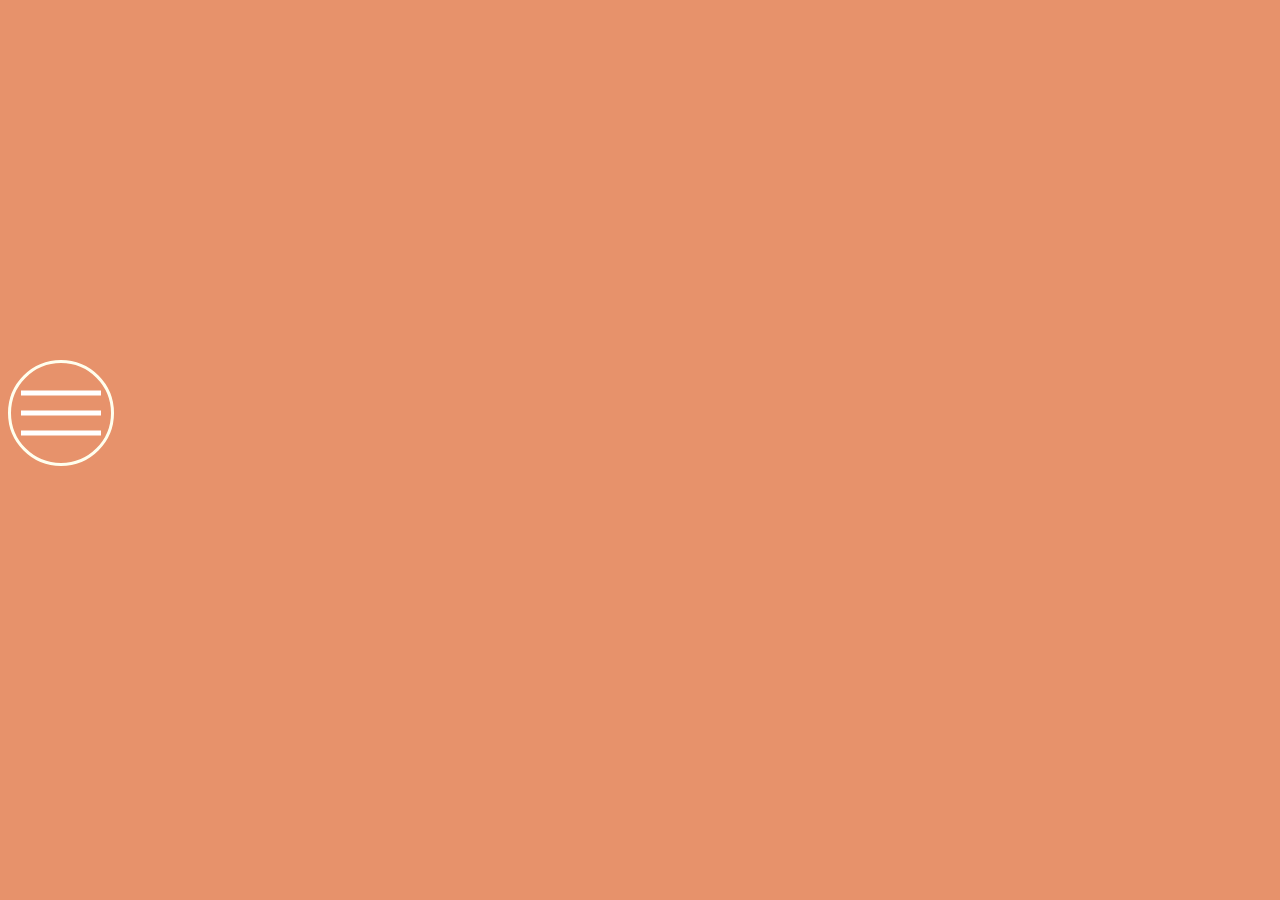
==== index.html @ 95ec5940 "Add files via upload" ====
<!DOCTYPE html>
<html lang="en">
	<head>
		<title>Hamburger Menu</title>
		<meta charset="UTF-8"/>
		<meta http-equiv="x-ua-compatible" content="ie=edge">
		<meta name="viewport" content="width=device-width, initial-scale=1.0">
		<link rel="stylesheet" href="style.css"/>
		<script type="text/javascript" src="script.js"></script>
		<script type="text/javascript" src="snap.svg.js"></script>
	</head>

	<body>
		<nav id="menu_nav">
		<div id="container">
			<div id="menu">
				<ul>
					<li>Home</li>
					<li>Services</li>
					<li>About us</li>
					<li>About us</li>
					<li>About us</li>
					<li>About us</li>
					<li>About us</li>
					<li>About us</li>
					<li>About us</li>
					<li>About us</li>
					<li>About us</li>
					<li>About us</li>
					<li>About us</li>
					<li>About us</li>
					<li>About us</li>
					<li>About us</li>
					<li>About us</li>
					<li>About us</li>
					<li>About us</li>
				</ul>
			</div>
		</div>
		</nav>
		<div id="menuButton">
		</div>
	</body>
</html>
---- style.css ----
html,body{
    background: #E7926B;
}
#menu_nav{
    left: 0px;
    top:0px;
    position: fixed;
    overflow: hidden;
    width: 100%;
    height: 100%;
    background: #ffffee;
    display:none;
}
#menu_nav.show{
    display: flex;
    width: 100%;
    justify-content: center;

}
#container{
    display: flex;
    height: 100%;
    flex-direction: column;
    justify-content: center;
    overflow:hidden;
}

#menuButton{
    background: #E7926B;
    color:#ffffee;
    border: solid;
    border-color:#ffffee;
    border-radius: 500px;
    text-align: center;
    top:40%;
    width: 100px;
    height:100px;
    position: absolute; 
    transition: all 0.2s ease-out;
    cursor: pointer;
}
div.expand{
    background: white;
    box-shadow: 0px 0px 0px 2000px #fffff0;
    border:none;
}
div.endExadn{
     box-shadow: 0px 0px 0px 0px #fffff0;
}
#menuButton svg{
    position: relative;
    left:0;
    stroke:white;
    stroke-width:5px;
}
#menu{
    text-align:center;
    position: relative;
    transition: all 0.2s linear;
    overflow-y:scroll;
    overflow-x:hidden;
}
#menu ul{
    padding-left:5px;
    list-style: none;
    font-family:sans;
    font-size: xx-large;
}
#menu ul li{
    cursor: pointer;
    margin-top:50px
}
#menu ul li:hover{
    color:#E7926B
}
@media screen and (max-width: 500px){
    #menuButton{
        top:1px!important;
        left:1px!important;
    }
}
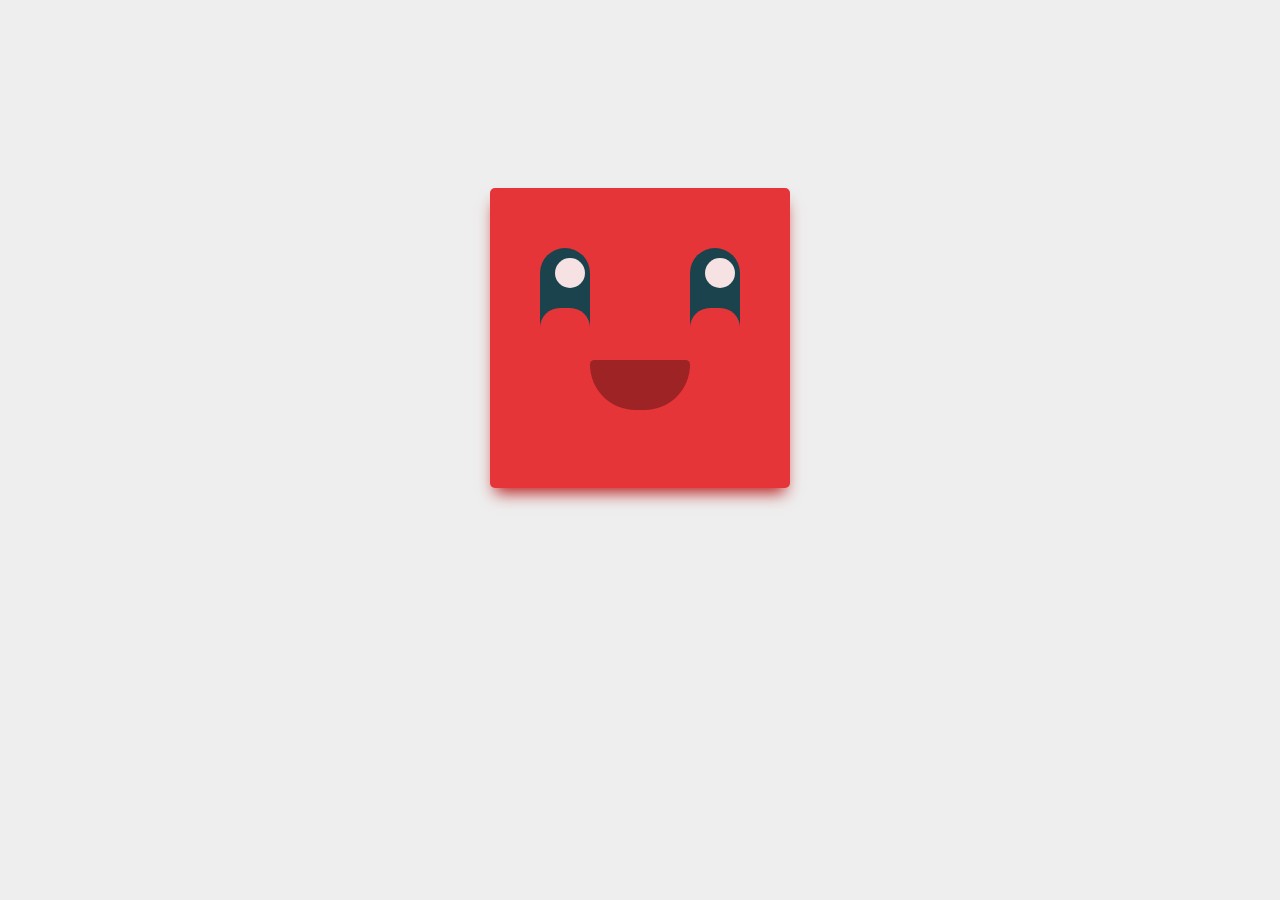
==== commit 840bd6e7: "Add files via upload" ====
--- a/index.html
+++ b/index.html
@@ -1,44 +1,23 @@
 <!DOCTYPE html>
-<html lang="en">
+<html lang='en'>
 	<head>
-		<title>Hamburger Menu</title>
 		<meta charset="UTF-8"/>
-		<meta http-equiv="x-ua-compatible" content="ie=edge">
-		<meta name="viewport" content="width=device-width, initial-scale=1.0">
-		<link rel="stylesheet" href="style.css"/>
-		<script type="text/javascript" src="script.js"></script>
-		<script type="text/javascript" src="snap.svg.js"></script>
+		<title>Redly</title>
+		<link rel='stylesheet' href='style.css'/>
 	</head>
-
 	<body>
-		<nav id="menu_nav">
-		<div id="container">
-			<div id="menu">
-				<ul>
-					<li>Home</li>
-					<li>Services</li>
-					<li>About us</li>
-					<li>About us</li>
-					<li>About us</li>
-					<li>About us</li>
-					<li>About us</li>
-					<li>About us</li>
-					<li>About us</li>
-					<li>About us</li>
-					<li>About us</li>
-					<li>About us</li>
-					<li>About us</li>
-					<li>About us</li>
-					<li>About us</li>
-					<li>About us</li>
-					<li>About us</li>
-					<li>About us</li>
-					<li>About us</li>
-				</ul>
+		<div id='container'>
+			<div class='eye'>
+				<div class="eye_low">
+					<div class="eye_hi"></div>
+				</div>
 			</div>
-		</div>
-		</nav>
-		<div id="menuButton">
+			<div class='eye'>
+				<div class="eye_low">
+					<div class="eye_hi"></div>
+				</div>
+			</div>
+			<div id="mouth"></div>
 		</div>
 	</body>
 </html>
--- a/style.css
+++ b/style.css
@@ -1,81 +1,55 @@
-html,body{
-    background: #E7926B;
-}
-#menu_nav{
-    left: 0px;
-    top:0px;
+body {
+  display: flex;
+  justify-content: space-around;
+  background: #eee; }
+  body #container {
+    display: flex;
+    justify-content: space-around;
+    background: #E63539;
+    width: 300px;
+    height: 300px;
+    box-shadow: 0 10px 15px -5px #b22;
+    margin-top: 20vh;
+    border-radius: 5px; }
+    body #container .eye {
+      position: relative;
+      top: 20%;
+      width: 50px;
+      height: 100px;
+      border-radius: 30px;
+      background: #1A434E; }
+      body #container .eye .eye_low {
+        position: relative;
+        width: 100%;
+        height: 50%;
+        border-radius: 20px;
+        top: 60%;
+        background: #E63539;
+        transition: all 1s; }
+      body #container .eye .eye_hi {
+        position: relative;
+        width: 30px;
+        height: 30px;
+        top: -100%;
+        left: 30%;
+        border-radius: 20px;
+        background: #F6E2E2;
+        transition: all 1s; }
+  body #container:hover > .eye .eye_low {
+    top: 50%; }
+    body #container:hover > .eye .eye_low .eye_hi {
+      transform: scale(0.8);
+      top: -90%; }
+  body #container:hover > #mouth {
+    height: 80px;
+    border-radius: 50px 50px 100px 100px; }
+  body #mouth {
     position: fixed;
-    overflow: hidden;
-    width: 100%;
-    height: 100%;
-    background: #ffffee;
-    display:none;
-}
-#menu_nav.show{
-    display: flex;
-    width: 100%;
-    justify-content: center;
+    top: 40%;
+    border-radius: 10px 10px 100px 100px;
+    width: 100px;
+    height: 50px;
+    transition: all 1.1s ease-out;
+    background: #9D2325; }
 
-}
-#container{
-    display: flex;
-    height: 100%;
-    flex-direction: column;
-    justify-content: center;
-    overflow:hidden;
-}
-
-#menuButton{
-    background: #E7926B;
-    color:#ffffee;
-    border: solid;
-    border-color:#ffffee;
-    border-radius: 500px;
-    text-align: center;
-    top:40%;
-    width: 100px;
-    height:100px;
-    position: absolute; 
-    transition: all 0.2s ease-out;
-    cursor: pointer;
-}
-div.expand{
-    background: white;
-    box-shadow: 0px 0px 0px 2000px #fffff0;
-    border:none;
-}
-div.endExadn{
-     box-shadow: 0px 0px 0px 0px #fffff0;
-}
-#menuButton svg{
-    position: relative;
-    left:0;
-    stroke:white;
-    stroke-width:5px;
-}
-#menu{
-    text-align:center;
-    position: relative;
-    transition: all 0.2s linear;
-    overflow-y:scroll;
-    overflow-x:hidden;
-}
-#menu ul{
-    padding-left:5px;
-    list-style: none;
-    font-family:sans;
-    font-size: xx-large;
-}
-#menu ul li{
-    cursor: pointer;
-    margin-top:50px
-}
-#menu ul li:hover{
-    color:#E7926B
-}
-@media screen and (max-width: 500px){
-    #menuButton{
-        top:1px!important;
-        left:1px!important;
-    }
-}+/*# sourceMappingURL=style.css.map */
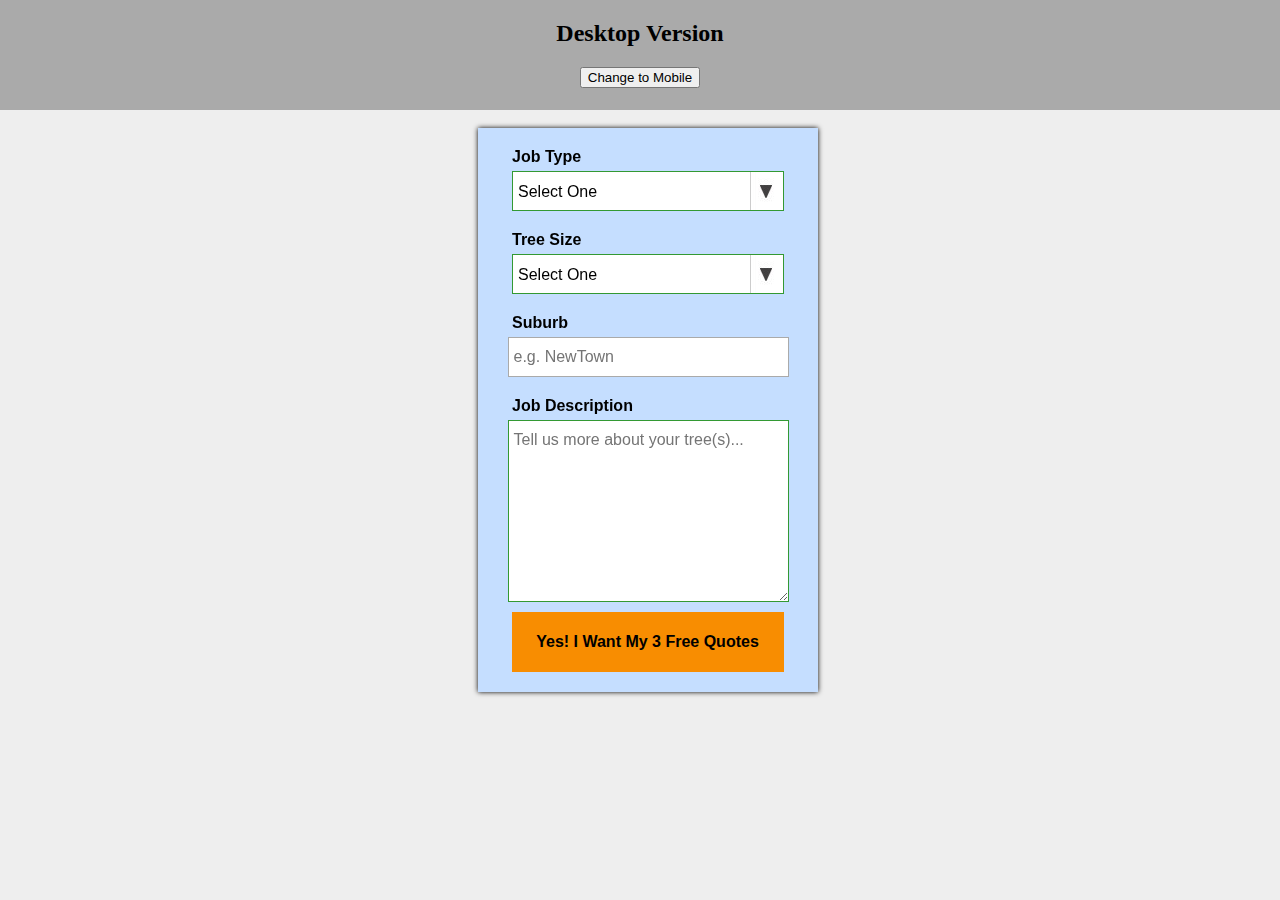
==== commit 809ca5e4: "Add files via upload" ====
--- a/index.html
+++ b/index.html
@@ -2,22 +2,71 @@
 <html lang='en'>
 	<head>
 		<meta charset="UTF-8"/>
-		<title>Redly</title>
+		<title>Form Test 01</title>
+		<script>
+(function(){
+	var version;
+	var formFrame;
+	var formVersion="desktop";
+	var button;
+	var frameContainer;
+
+	window.onload=function(){
+		formFrame=document.getElementById("form_frame_001");
+		version=document.getElementById("frame_version_001");
+		button=document.getElementById("change");
+		frameContainer=document.getElementById("frame_container");
+		button.addEventListener("click",changeVersion);
+		checkWindowSize();
+	}
+	window.onresize=function(){
+		checkWindowSize();
+	}
+	function checkWindowSize(){
+		if(screen.width<500){
+			formVersion="mobile";
+			version.innerHTML="Mobile Version";
+		}else{
+			formVersion="desktop";
+			version.innerHTML="Desktop Version";
+		}
+	}
+	function changeVersion(){
+		if(formVersion=="mobile"){
+			formVersion="desktop";
+			version.innerHTML="Desktop Version";
+			button.innerHTML="Change to Mobile"
+			formFrame.src="form1_desktop.html"
+			formFrame.style.width="350px";
+			formFrame.style.height="650px";
+		}else{
+			formVersion="mobile";
+			version.innerHTML="Mobile Version";
+			button.innerHTML="Change to Desktop"
+			formFrame.src="form1_mobile.html"
+			formFrame.style.width="240px";
+			formFrame.style.height="260px";
+		}
+	}
+})();
+
+		function resizeFrame(){
+			//this.style.height="";
+			//this.style.height=this.contentWindow.document.body.scrollHeight+"px";
+			console.log("Frame clicked");
+		}
+		</script>
 		<link rel='stylesheet' href='style.css'/>
 	</head>
 	<body>
-		<div id='container'>
-			<div class='eye'>
-				<div class="eye_low">
-					<div class="eye_hi"></div>
-				</div>
+		<div id="container">
+			<div id="frame_controls">
+				<h2 id="frame_version_001">This is desktop version</h2>
+				<button id="change">Change to Mobile</button>
 			</div>
-			<div class='eye'>
-				<div class="eye_low">
-					<div class="eye_hi"></div>
-				</div>
+			<div id="frame_container">
+				<iframe id="form_frame_001" src="form1_desktop.html"></iframe>
 			</div>
-			<div id="mouth"></div>
 		</div>
 	</body>
 </html>
--- a/style.css
+++ b/style.css
@@ -1,55 +1,40 @@
-body {
-  display: flex;
-  justify-content: space-around;
-  background: #eee; }
-  body #container {
+body{
+    background: #eee;
+}
+#container{
+    position: fixed;
+    width: 100%;
+    height: 100%;
     display: flex;
-    justify-content: space-around;
-    background: #E63539;
-    width: 300px;
-    height: 300px;
-    box-shadow: 0 10px 15px -5px #b22;
-    margin-top: 20vh;
-    border-radius: 5px; }
-    body #container .eye {
-      position: relative;
-      top: 20%;
-      width: 50px;
-      height: 100px;
-      border-radius: 30px;
-      background: #1A434E; }
-      body #container .eye .eye_low {
-        position: relative;
-        width: 100%;
-        height: 50%;
-        border-radius: 20px;
-        top: 60%;
-        background: #E63539;
-        transition: all 1s; }
-      body #container .eye .eye_hi {
-        position: relative;
-        width: 30px;
-        height: 30px;
-        top: -100%;
-        left: 30%;
-        border-radius: 20px;
-        background: #F6E2E2;
-        transition: all 1s; }
-  body #container:hover > .eye .eye_low {
-    top: 50%; }
-    body #container:hover > .eye .eye_low .eye_hi {
-      transform: scale(0.8);
-      top: -90%; }
-  body #container:hover > #mouth {
-    height: 80px;
-    border-radius: 50px 50px 100px 100px; }
-  body #mouth {
+    justify-content:center;
+    flex-direction: column;
+    align-items: center;
+    padding-top:10px;
+}
+iframe{
+    position: relative;
+    width: 100%!important;
+    height: 100%!important;
+    overflow-x: hidden;
+    border:none;
+
+}
+#frame_container{
+    width: 360px;
+    height: 800px;
+    top:50px;
+    display: flex;
+    position: relative;
+}
+#frame_controls{
     position: fixed;
-    top: 40%;
-    border-radius: 10px 10px 100px 100px;
-    width: 100px;
-    height: 50px;
-    transition: all 1.1s ease-out;
-    background: #9D2325; }
-
-/*# sourceMappingURL=style.css.map */
+    top:0px;
+    left: 0px;
+    align-items: center;
+    margin-right: 20px;
+    background: #aaa;
+    display: flex;
+    flex-direction: column;
+    width: 100%;
+    height: 110px;;
+}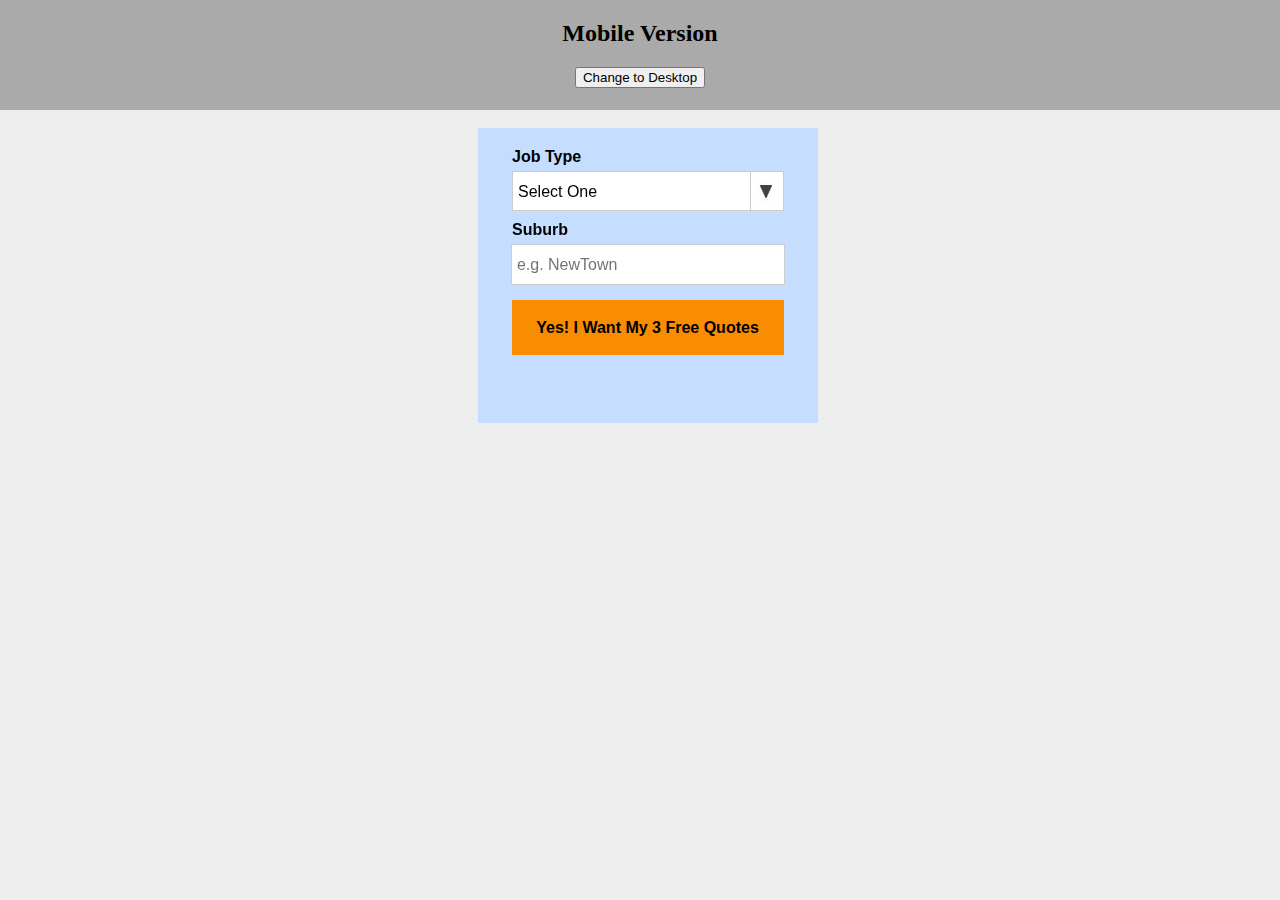
==== commit 05b70ba4: "Add files via upload" ====
--- a/index.html
+++ b/index.html
@@ -17,10 +17,11 @@
 		button=document.getElementById("change");
 		frameContainer=document.getElementById("frame_container");
 		button.addEventListener("click",changeVersion);
-		checkWindowSize();
+		//checkWindowSize();
+		changeVersion();
 	}
 	window.onresize=function(){
-		checkWindowSize();
+		//checkWindowSize();
 	}
 	function checkWindowSize(){
 		if(screen.width<500){
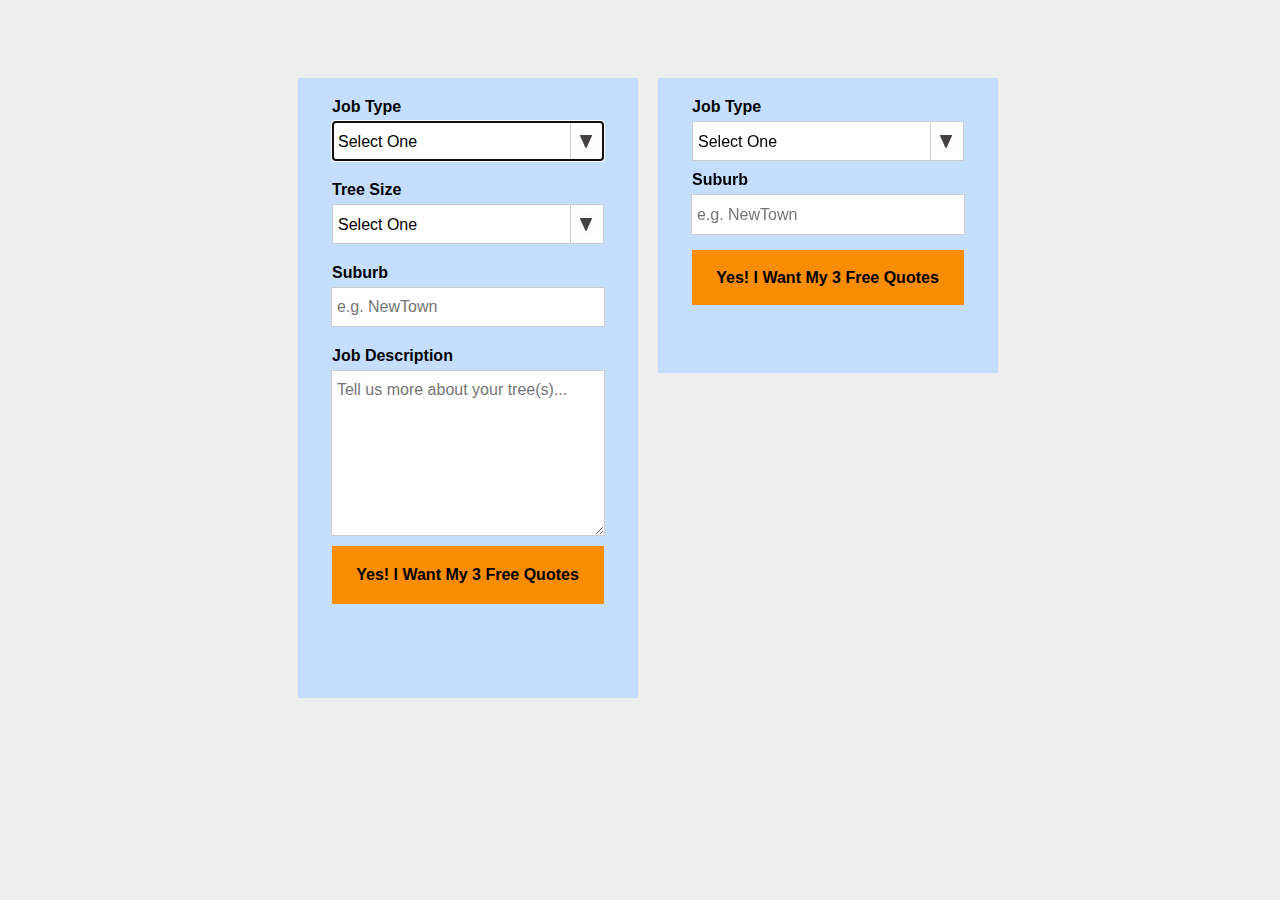
==== commit 30a1d5d1: "Add files via upload" ====
--- a/index.html
+++ b/index.html
@@ -61,12 +61,11 @@
 	</head>
 	<body>
 		<div id="container">
-			<div id="frame_controls">
-				<h2 id="frame_version_001">This is desktop version</h2>
-				<button id="change">Change to Mobile</button>
-			</div>
 			<div id="frame_container">
 				<iframe id="form_frame_001" src="form1_desktop.html"></iframe>
+			</div>
+			<div id="frame_container2">
+				<iframe id="form_frame_002" src="form1_mobile.html"></iframe>
 			</div>
 		</div>
 	</body>
--- a/style.css
+++ b/style.css
@@ -7,7 +7,6 @@
     height: 100%;
     display: flex;
     justify-content:center;
-    flex-direction: column;
     align-items: center;
     padding-top:10px;
 }
@@ -24,10 +23,14 @@
     height: 800px;
     top:50px;
     display: flex;
-    position: relative;
+}
+#frame_container2{
+    width: 360px;
+    height: 800px;
+    top:50px;
+    display: flex;
 }
 #frame_controls{
-    position: fixed;
     top:0px;
     left: 0px;
     align-items: center;
@@ -36,5 +39,5 @@
     display: flex;
     flex-direction: column;
     width: 100%;
-    height: 110px;;
+    height: 110px;
 }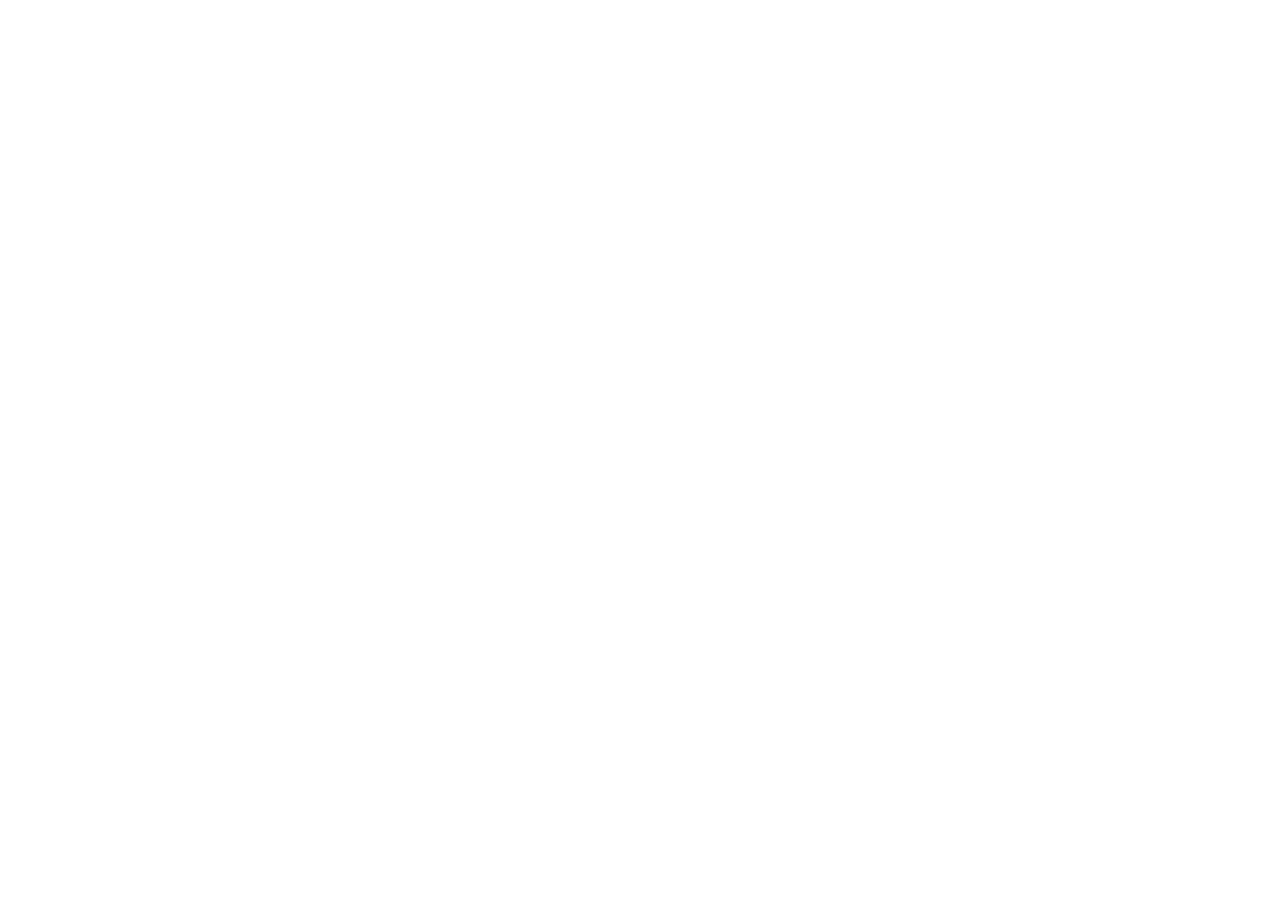
==== commit 92a9d86b: "Add files via upload" ====
--- a/index.html
+++ b/index.html
@@ -2,71 +2,22 @@
 <html lang='en'>
 	<head>
 		<meta charset="UTF-8"/>
-		<title>Form Test 01</title>
-		<script>
-(function(){
-	var version;
-	var formFrame;
-	var formVersion="desktop";
-	var button;
-	var frameContainer;
-
-	window.onload=function(){
-		formFrame=document.getElementById("form_frame_001");
-		version=document.getElementById("frame_version_001");
-		button=document.getElementById("change");
-		frameContainer=document.getElementById("frame_container");
-		button.addEventListener("click",changeVersion);
-		//checkWindowSize();
-		changeVersion();
-	}
-	window.onresize=function(){
-		//checkWindowSize();
-	}
-	function checkWindowSize(){
-		if(screen.width<500){
-			formVersion="mobile";
-			version.innerHTML="Mobile Version";
-		}else{
-			formVersion="desktop";
-			version.innerHTML="Desktop Version";
-		}
-	}
-	function changeVersion(){
-		if(formVersion=="mobile"){
-			formVersion="desktop";
-			version.innerHTML="Desktop Version";
-			button.innerHTML="Change to Mobile"
-			formFrame.src="form1_desktop.html"
-			formFrame.style.width="350px";
-			formFrame.style.height="650px";
-		}else{
-			formVersion="mobile";
-			version.innerHTML="Mobile Version";
-			button.innerHTML="Change to Desktop"
-			formFrame.src="form1_mobile.html"
-			formFrame.style.width="240px";
-			formFrame.style.height="260px";
-		}
-	}
-})();
-
-		function resizeFrame(){
-			//this.style.height="";
-			//this.style.height=this.contentWindow.document.body.scrollHeight+"px";
-			console.log("Frame clicked");
-		}
-		</script>
+		<title>Redly</title>
 		<link rel='stylesheet' href='style.css'/>
 	</head>
 	<body>
-		<div id="container">
-			<div id="frame_container">
-				<iframe id="form_frame_001" src="form1_desktop.html"></iframe>
+		<div id='container'>
+			<div class='eye'>
+				<div class="eye_low">
+					<div class="eye_hi"></div>
+				</div>
 			</div>
-			<div id="frame_container2">
-				<iframe id="form_frame_002" src="form1_mobile.html"></iframe>
+			<div class='eye'>
+				<div class="eye_low">
+					<div class="eye_hi"></div>
+				</div>
 			</div>
+			<div id="mouth"></div>
 		</div>
 	</body>
 </html>
--- a/style.css
+++ b/style.css
@@ -1,43 +1,167 @@
+/* Base CSS */
 body{
-    background: #eee;
+    padding: 0px !important;
 }
-#container{
+.alignleft {
+    float: left;
+    margin-right: 15px;
+}
+.alignright {
+    float: right;
+    margin-left: 15px;
+}
+.aligncenter {
+    display: block;
+    margin: 0 auto 15px;
+}
+a:focus { outline: 0 solid }
+img {
+    max-width: 100%;
+    height: auto;
+}
+h1,
+h2,
+h3,
+h4,
+h5,
+h6 {
+    margin: 0 0 15px;
+    font-weight: 700;
+}
+#price_screen1{
+    font-size: 30px;
+}
+body {
+font-family: 'Open Sans', sans-serif;
+    font-size: 17px;
+    color: #565656;
+}
+a:hover { text-decoration: none }
+
+.custom-select {
+    -moz-appearance: none;
+    background: #fff url("data:image/svg+xml;charset=utf8,%3Csvg xmlns=\'http://www.w3.org/2000/svg\' viewBox=\'0 0 4 5\'%3E%3Cpath fill=\'%23333\' d=\'M2 0L0 2h4zm0 5L0 3h4z\'/%3E%3C/svg%3E") no-repeat scroll right 12px center / 8px 10px;
+    background: #fff url("data:image/svg+xml;charset=utf8,%3Csvg xmlns=\'http://www.w3.org/2000/svg\' viewBox=\'0 0 4 5\'%3E%3Cpath fill=\'%23333\' d=\'M2 0L0 2h4zm0 5L0 3h4z\'/%3E%3C/svg%3E") no-repeat scroll right 0.75rem center / 8px 10px;
+    border: 1px solid rgba(0, 0, 0, 0.15);
+    border-radius: 0.25rem;
+    color: #464a4c;
+    display: inline-block;
+    height: calc(2.25rem + 2px);
+    line-height: 1.25;
+    max-width: 100%;
+    padding: 6px 28px 6px 12px;
+    padding: 0.375rem 1.75rem 0.375rem 0.75rem;
+    vertical-align: middle;
+}
+.custom-input{
+    border: 1px solid rgba(0, 0, 0, 0.15);
+    border-radius: 0.25rem;
+    color: #464a4c;
+    display: inline-block;
+    height: calc(3rem + 2px);
+    line-height: 1.25;
+    max-width: 100%;
+    padding: 6px 28px 6px 12px;
+    padding: 0.375rem 1.75rem 0.375rem 0.75rem;
+    vertical-align: middle;
+    margin-bottom:20px;
+}
+label{
+    display:block;
+    font-size:12px!important;
+}
+
+.section-form form select {
+    height: 35px;
+    width: 380px;
+    font-size: 13px;
+}
+.section-form {
+    background: #F6F6F6 none repeat scroll 0 0;
+    padding: 30px;
+    padding-top:20px;
+    font-family: 'Montserrat', sans-serif;
+    font-size: 17px;
+    line-height: 1.5;
+    font-weight: 300;
+    width: 340px;
+    max-height: 530px;
+    left: 0px !important;
     position: fixed;
+    overflow: hidden;
+}
+.section-form textarea{
+    margin-bottom: 20px;
+    height: 80px;
+    resize: none;
     width: 100%;
-    height: 100%;
-    display: flex;
-    justify-content:center;
-    align-items: center;
-    padding-top:10px;
 }
-iframe{
-    position: relative;
-    width: 100%!important;
-    height: 100%!important;
-    overflow-x: hidden;
-    border:none;
+.section-form button{
+    height: 40px;
+    padding-top: 7px;
+    font-size: 88%;
+}
 
+.section-form form select {
+    margin-bottom: 20px;
+    -webkit-appearance: none;
+    -moz-appearance: none;
 }
-#frame_container{
-    width: 360px;
-    height: 800px;
-    top:50px;
-    display: flex;
+
+label {
+    color: #2c2d2c;
+    font-size: 11px;
+    font-weight: 400;
+    line-height: 1.5;
+    margin: 0 0 5px;
+    font-family: 'Montserrat', sans-serif;
 }
-#frame_container2{
-    width: 360px;
-    height: 800px;
-    top:50px;
-    display: flex;
+
+
+.section-form h3 {
+    font-size: 30px;
+    font-weight: 400;
+    margin: 0 0 10px;
 }
-#frame_controls{
+.section-form h3{
+    font-size: 28px!important;;
+    
+}
+.section-form p {
+    font-size: 12px;
+    font-weight: 400;
+    line-height: 3;
+    text-transform: uppercase;
+}
+ h1{
+    font-size: 12px !important;;
+}
+.form-submit-btn {
+    background: #42bf8d none repeat scroll 0 0;
+    border: 0 none;
+    color: #fff;
+    display: inline-block;
+    font-weight: 400;
+    padding: 15px 20px;
+    text-transform: uppercase;
+}
+
+#formStep2{
+    //position: absolute;
+    //background: pink;
+    //opacity: 0.2;
     top:0px;
-    left: 0px;
-    align-items: center;
-    margin-right: 20px;
-    background: #aaa;
-    display: flex;
-    flex-direction: column;
-    width: 100%;
-    height: 110px;
-}+}
+
+#formStep2{
+    display: none;
+}
+#formStep1{
+    display: block;
+}
+
+#formStep2 input{
+    margin-bottom:15px;
+}
+
+*/
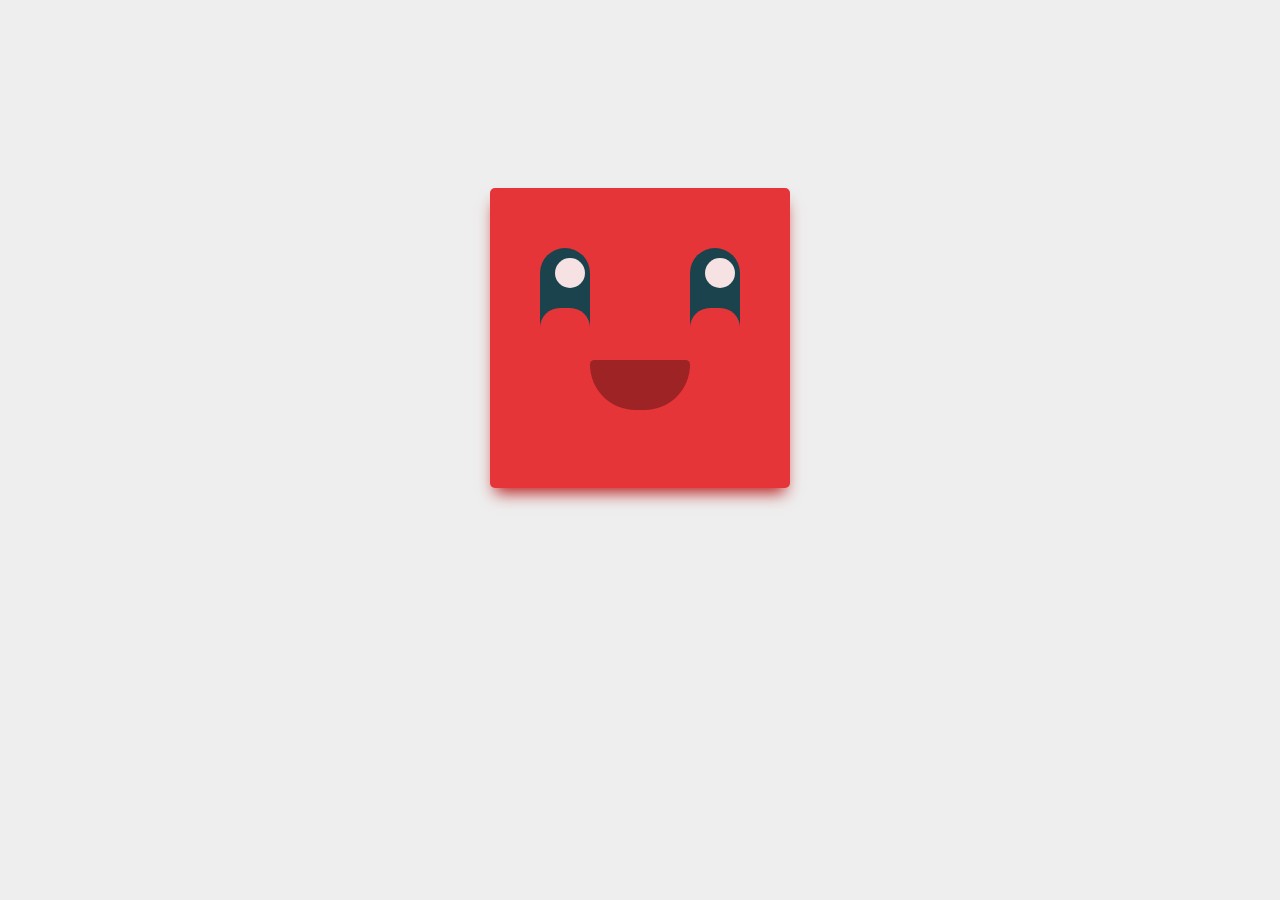
==== commit 5f305783: "Add files via upload" ====
--- a/index.html
+++ b/index.html
@@ -3,7 +3,7 @@
 	<head>
 		<meta charset="UTF-8"/>
 		<title>Redly</title>
-		<link rel='stylesheet' href='style.css'/>
+		<link rel='stylesheet' href='style_redly.css'/>
 	</head>
 	<body>
 		<div id='container'>
--- a/style_redly.css
+++ b/style_redly.css
@@ -0,0 +1,55 @@
+body {
+  display: flex;
+  justify-content: space-around;
+  background: #eee; }
+  body #container {
+    display: flex;
+    justify-content: space-around;
+    background: #E63539;
+    width: 300px;
+    height: 300px;
+    box-shadow: 0 10px 15px -5px #b22;
+    margin-top: 20vh;
+    border-radius: 5px; }
+    body #container .eye {
+      position: relative;
+      top: 20%;
+      width: 50px;
+      height: 100px;
+      border-radius: 30px;
+      background: #1A434E; }
+      body #container .eye .eye_low {
+        position: relative;
+        width: 100%;
+        height: 50%;
+        border-radius: 20px;
+        top: 60%;
+        background: #E63539;
+        transition: all 1s; }
+      body #container .eye .eye_hi {
+        position: relative;
+        width: 30px;
+        height: 30px;
+        top: -100%;
+        left: 30%;
+        border-radius: 20px;
+        background: #F6E2E2;
+        transition: all 1s; }
+  body #container:hover > .eye .eye_low {
+    top: 50%; }
+    body #container:hover > .eye .eye_low .eye_hi {
+      transform: scale(0.8);
+      top: -90%; }
+  body #container:hover > #mouth {
+    height: 80px;
+    border-radius: 50px 50px 100px 100px; }
+  body #mouth {
+    position: fixed;
+    top: 40%;
+    border-radius: 10px 10px 100px 100px;
+    width: 100px;
+    height: 50px;
+    transition: all 1.1s ease-out;
+    background: #9D2325; }
+
+/*# sourceMappingURL=style.css.map */
